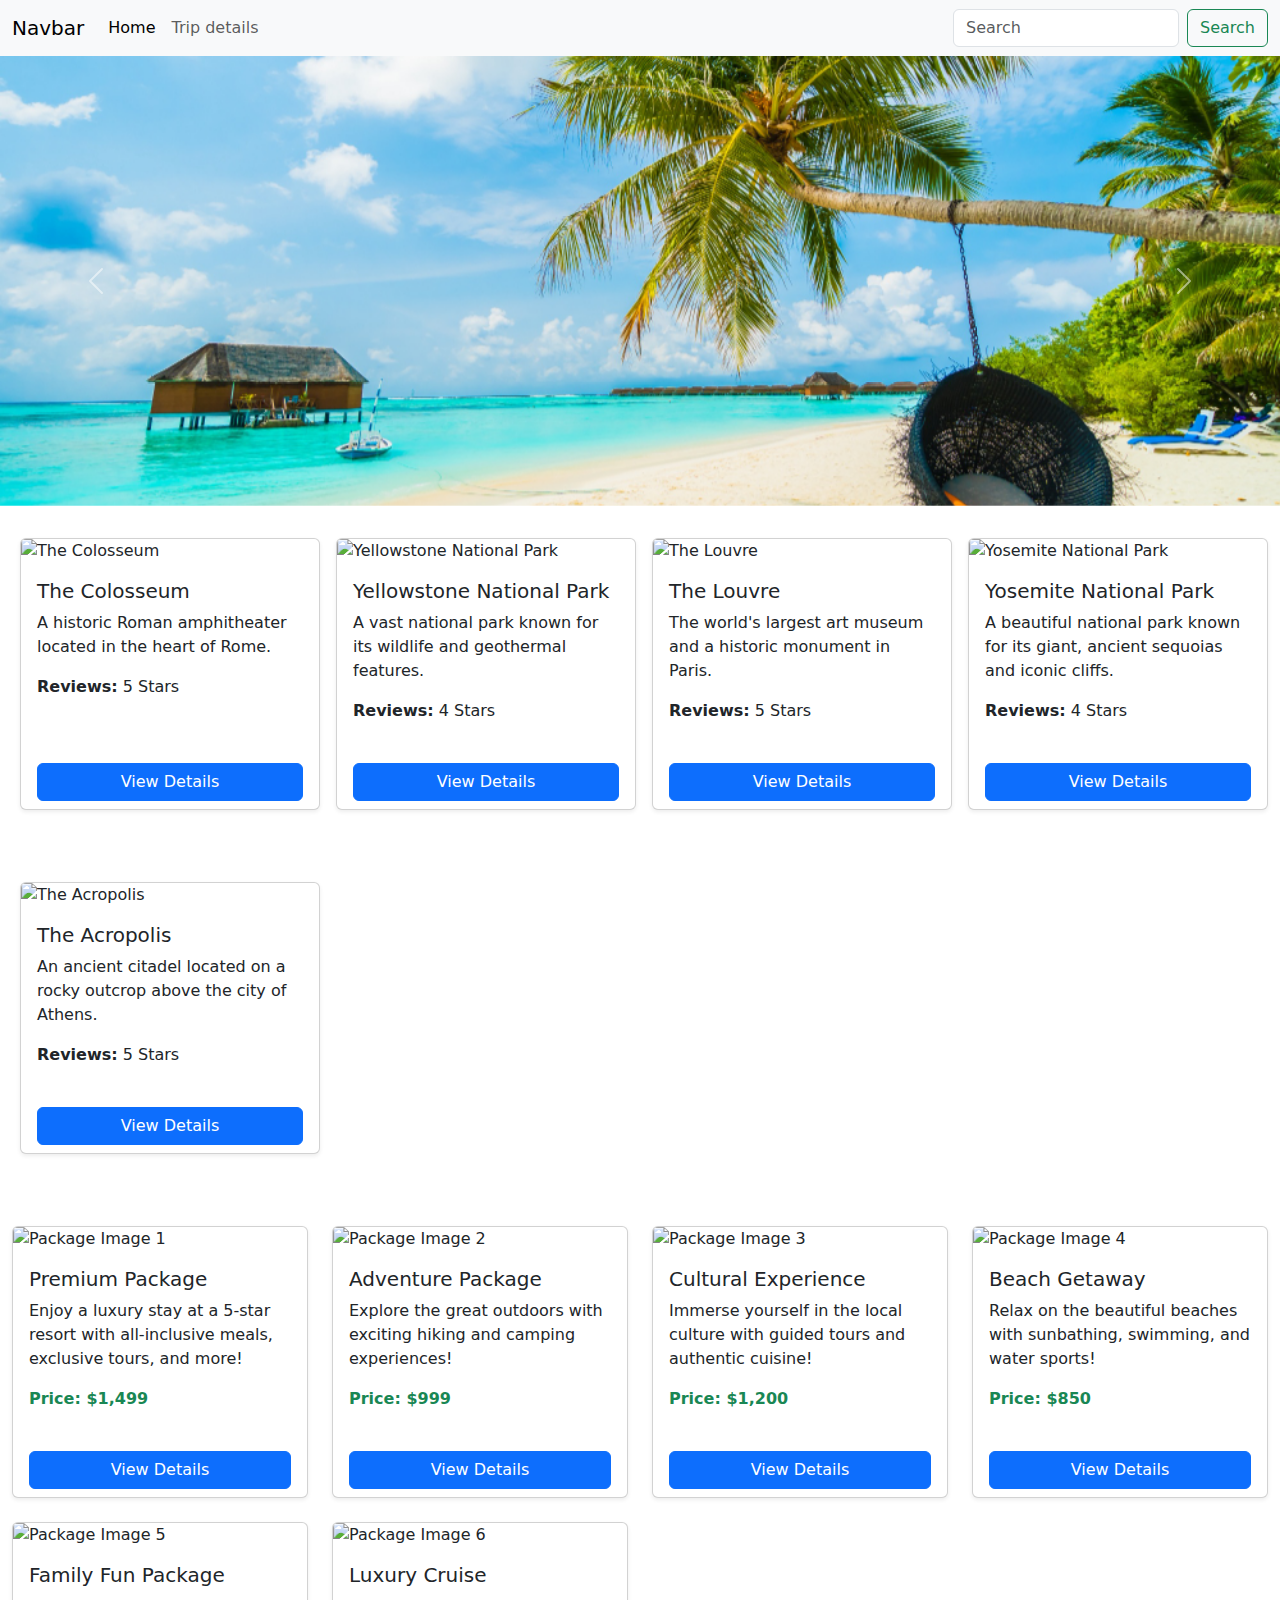
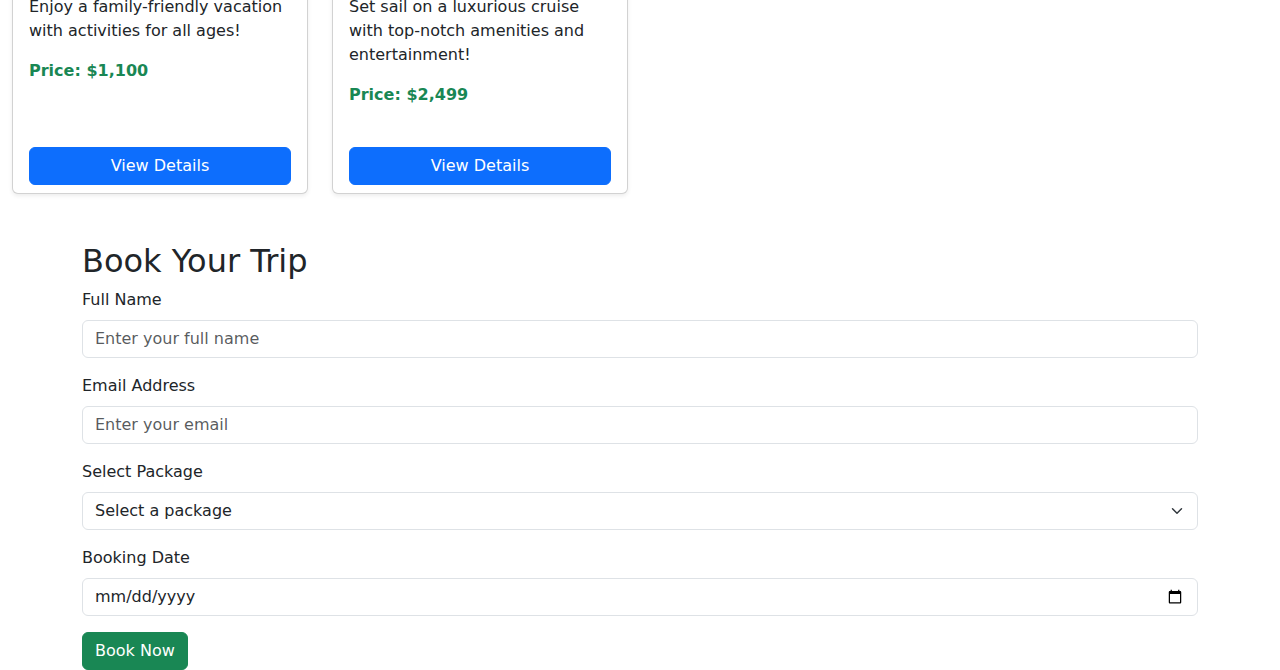
==== main.html @ 330f3a2c "msg" ====
<!DOCTYPE html>
<html lang="en">
<head>
    <meta charset="UTF-8">
    <meta name="viewport" content="width=device-width, initial-scale=1.0">
    <title>Document</title>
    <link rel="stylesheet" href="https://cdn.jsdelivr.net/npm/bootstrap@5.3.3/dist/css/bootstrap.min.css">
    <script src="https://cdn.jsdelivr.net/npm/bootstrap@5.3.3/dist/js/bootstrap.bundle.min.js"></script>

   
    <link rel="stylesheet" href="mystyle.css">
</head>
<body>
    <nav class="navbar navbar-expand-lg bg-body-tertiary">
        <div class="container-fluid">
          <a class="navbar-brand" href="#">Navbar</a>
          <button class="navbar-toggler" type="button" data-bs-toggle="collapse" data-bs-target="#navbarSupportedContent" aria-controls="navbarSupportedContent" aria-expanded="false" aria-label="Toggle navigation">
            <span class="navbar-toggler-icon"></span>
          </button>
          <div class="collapse navbar-collapse" id="navbarSupportedContent">
            <ul class="navbar-nav me-auto mb-2 mb-lg-0">
              <li class="nav-item">
                <a class="nav-link active" aria-current="page" href="#">Home</a>
              </li>
              <li class="nav-item">
                <a class="nav-link" href="#" id="tripdetails">Trip details</a>
              </li>
              </ul>
            <form class="d-flex" role="search">
              <input class="form-control me-2" type="search" placeholder="Search" aria-label="Search" id="searchbar">
              <button class="btn btn-outline-success" type="submit">Search</button>
            </form>
          </div>
        </div>
      </nav>
<!-- carousel -->
      <div id="carouselExampleAutoplaying" class="carousel slide" data-bs-ride="carousel">
        <div class="carousel-inner">
          <div class="carousel-item active">
            <img src="jsproj images/cr1.jpg" class="d-block w-100" alt="...">
          </div>
          <div class="carousel-item">
            <img src="jsproj images/cr2.jpg" class="d-block w-100" alt="...">
          </div>
          <div class="carousel-item">
            <img src="jsproj images/cr3.jpg" class="d-block w-100" alt="...">
          </div>
          <div class="carousel-item">
            <img src="jsproj images/cr4.jpg" class="d-block w-100" alt="...">
          </div>
        </div>
        <button class="carousel-control-prev" type="button" data-bs-target="#carouselExampleAutoplaying" data-bs-slide="prev">
          <span class="carousel-control-prev-icon" aria-hidden="true"></span>
          <span class="visually-hidden">Previous</span>
        </button>
        <button class="carousel-control-next" type="button" data-bs-target="#carouselExampleAutoplaying" data-bs-slide="next">
          <span class="carousel-control-next-icon" aria-hidden="true"></span>
          <span class="visually-hidden">Next</span>
        </button>
      </div> 

    <!-- cards -->
    <div class="container-fluid out">
        <div id="output" class="row g-3"></div>
    </div>
  
    <!-- packages -->
    <div class="container-fluid mt-5">
        <div class="row g-4">
            <div class="col-md-3">
                <div class="card h-100 shadow-sm">
                    <img src="https://via.placeholder.com/400x200" class="card-img-top" alt="Package Image 1">
                    <div class="card-body">
                        <h5 class="card-title">Premium Package</h5>
                        <p class="card-text">Enjoy a luxury stay at a 5-star resort with all-inclusive meals, exclusive tours, and more!</p>
                        <p class="text-success fw-bold">Price: $1,499</p>
                    </div>
                    <div class="card-footer bg-transparent border-top-0">
                        <a href="#" class="btn btn-primary w-100">View Details</a>
                    </div>
                </div>
            </div>
    
            <div class="col-md-3">
                <div class="card h-100 shadow-sm">
                    <img src="https://via.placeholder.com/400x200" class="card-img-top" alt="Package Image 2">
                    <div class="card-body">
                        <h5 class="card-title">Adventure Package</h5>
                        <p class="card-text">Explore the great outdoors with exciting hiking and camping experiences!</p>
                        <p class="text-success fw-bold">Price: $999</p>
                    </div>
                    <div class="card-footer bg-transparent border-top-0">
                        <a href="#" class="btn btn-primary w-100">View Details</a>
                    </div>
                </div>
            </div>
    
            <div class="col-md-3">
                <div class="card h-100 shadow-sm">
                    <img src="https://via.placeholder.com/400x200" class="card-img-top" alt="Package Image 3">
                    <div class="card-body">
                        <h5 class="card-title">Cultural Experience</h5>
                        <p class="card-text">Immerse yourself in the local culture with guided tours and authentic cuisine!</p>
                        <p class="text-success fw-bold">Price: $1,200</p>
                    </div>
                    <div class="card-footer bg-transparent border-top-0">
                        <a href="#" class="btn btn-primary w-100">View Details</a>
                    </div>
                </div>
            </div>
    
            <div class="col-md-3">
                <div class="card h-100 shadow-sm">
                    <img src="https://via.placeholder.com/400x200" class="card-img-top" alt="Package Image 4">
                    <div class="card-body">
                        <h5 class="card-title">Beach Getaway</h5>
                        <p class="card-text">Relax on the beautiful beaches with sunbathing, swimming, and water sports!</p>
                        <p class="text-success fw-bold">Price: $850</p>
                    </div>
                    <div class="card-footer bg-transparent border-top-0">
                        <a href="#" class="btn btn-primary w-100">View Details</a>
                    </div>
                </div>
            </div>
    
            <div class="col-md-3">
                <div class="card h-100 shadow-sm">
                    <img src="https://via.placeholder.com/400x200" class="card-img-top" alt="Package Image 5">
                    <div class="card-body">
                        <h5 class="card-title">Family Fun Package</h5>
                        <p class="card-text">Enjoy a family-friendly vacation with activities for all ages!</p>
                        <p class="text-success fw-bold">Price: $1,100</p>
                    </div>
                    <div class="card-footer bg-transparent border-top-0">
                        <a href="#" class="btn btn-primary w-100">View Details</a>
                    </div>
                </div>
            </div>
    
            <div class="col-md-3">
                <div class="card h-100 shadow-sm">
                    <img src="https://via.placeholder.com/400x200" class="card-img-top" alt="Package Image 6">
                    <div class="card-body">
                        <h5 class="card-title">Luxury Cruise</h5>
                        <p class="card-text">Set sail on a luxurious cruise with top-notch amenities and entertainment!</p>
                        <p class="text-success fw-bold">Price: $2,499</p>
                    </div>
                    <div class="card-footer bg-transparent border-top-0">
                        <a href="#" class="btn btn-primary w-100">View Details</a>
                    </div>
                </div>
            </div>
        </div>
    </div>
    
  <!-- bookings -->
    <!-- Booking Form -->
<div class="container mt-5">
    <h2>Book Your Trip</h2>
    <form>
        <div class="mb-3">
            <label for="name" class="form-label">Full Name</label>
            <input type="text" class="form-control" id="name" placeholder="Enter your full name" required>
        </div>
        <div class="mb-3">
            <label for="email" class="form-label">Email Address</label>
            <input type="email" class="form-control" id="email" placeholder="Enter your email" required>
        </div>
        <div class="mb-3">
            <label for="package" class="form-label">Select Package</label>
            <select class="form-select" id="package" required>
                <option value="" disabled selected>Select a package</option>
                <option value="Premium Package">Premium Package - $1,499</option>
                <option value="Adventure Package">Adventure Package - $999</option>
                <option value="Cultural Experience">Cultural Experience - $1,200</option>
                <option value="Beach Getaway">Beach Getaway - $850</option>
                <option value="Family Fun Package">Family Fun Package - $1,100</option>
                <option value="Luxury Cruise">Luxury Cruise - $2,499</option>
            </select>
        </div>
        <div class="mb-3">
            <label for="date" class="form-label">Booking Date</label>
            <input type="date" class="form-control" id="date" required>
        </div>
        <button type="submit" class="btn btn-success">Book Now</button>
    </form>
</div>
<!-- trip details -->


    <script src="script.js"></script>
</body>
</html>
---- mystyle.css ----
*{
    margin:0px;
    padding:0px;
}
.container{
    width:100%
}
.cardn{
box-shadow: 1px 2px 3px black;
margin-bottom: 5vh;
margin-top: 3vh;
   }
.imgc {
    width: 100%; 
    height: auto; 
    object-fit: cover; 
}
#output{
    margin-left: 0vw;
    padding-left: 0vw;
}
.container .row{
    margin-left: 0vw;
    padding-left: 0vw;   
}
.carousel-item img {
    height: 50vh; /* Set to 50% of the viewport height */
    object-fit: cover; /* Maintain aspect ratio and cover the area */
}
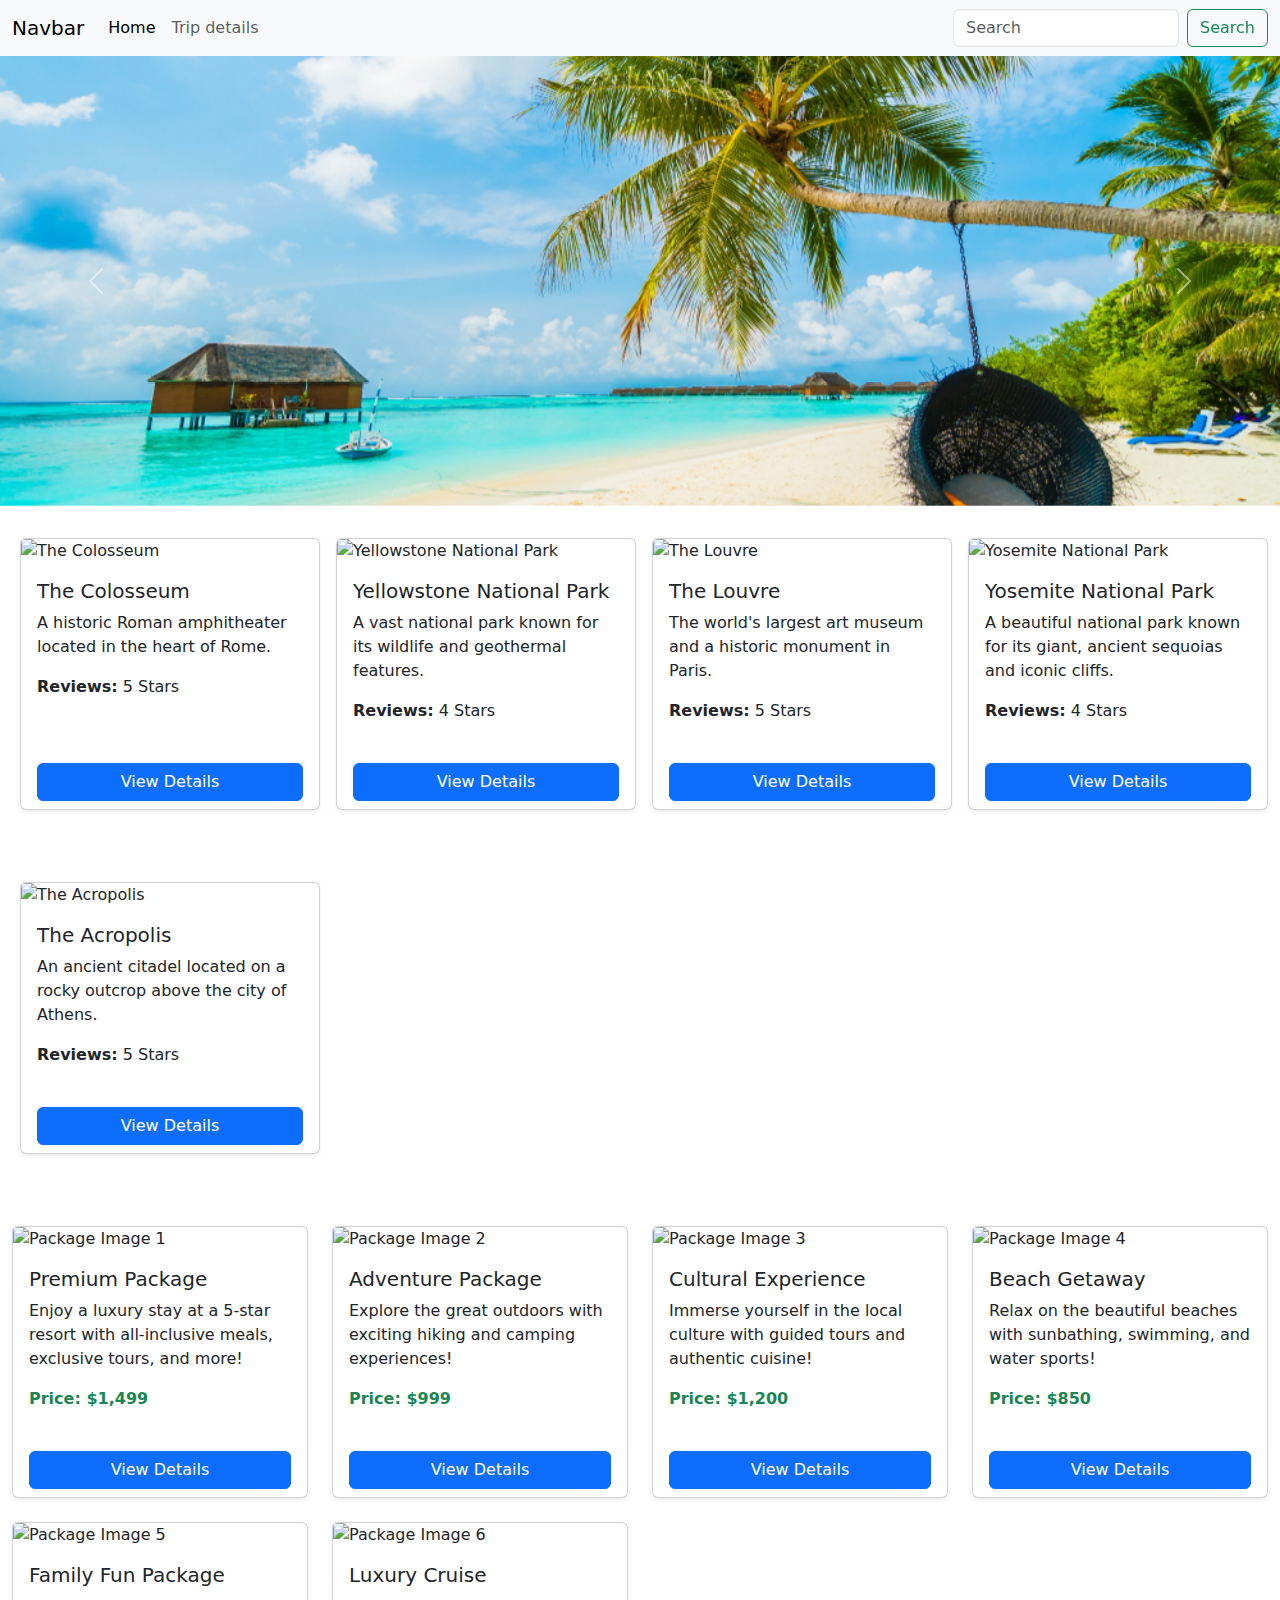
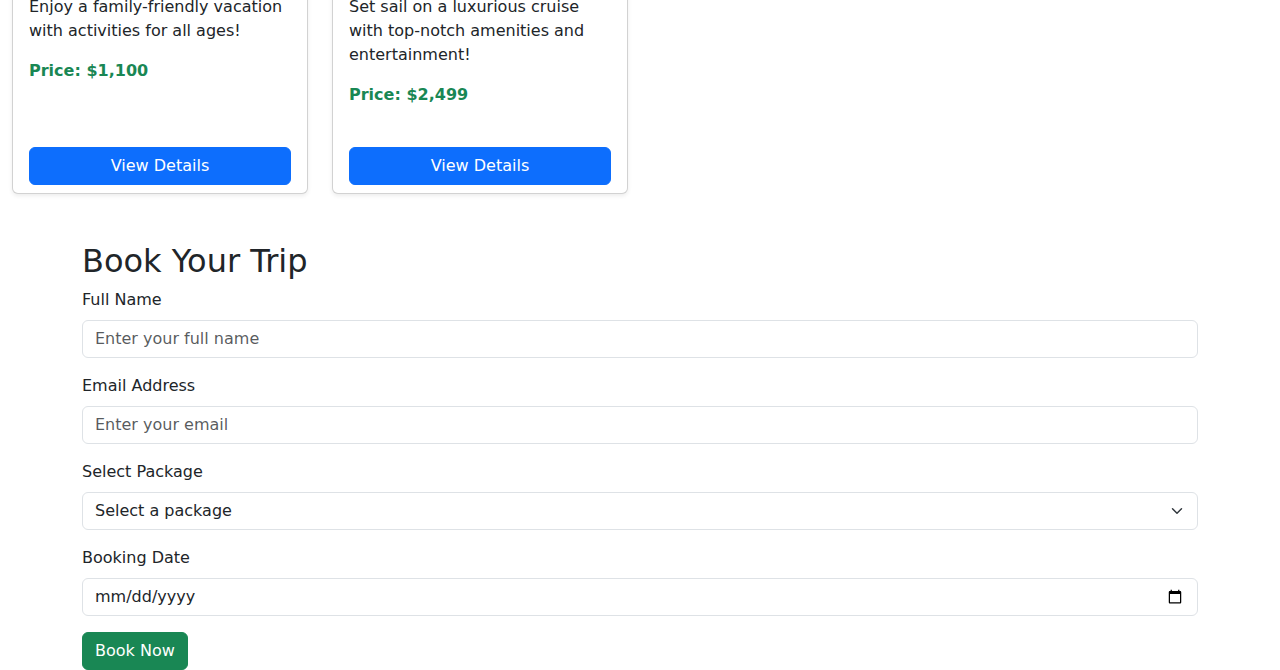
==== commit 09f7e3c7: "msg" ====
--- a/main.html
+++ b/main.html
@@ -24,6 +24,24 @@
               </li>
               <li class="nav-item">
                 <a class="nav-link" href="#" id="tripdetails">Trip details</a>
+                <div id="tripdetailsoutput">
+                    <table class="table">
+                      <thead>
+                        <tr>
+                            <th>Name</th>
+                            <th>Email</th>
+                            <th>Packages</th>
+                            <th>Date</th>
+                        </tr>
+                    </thead>
+                       <tbody id="tripdetails2">
+                        
+
+                       </tbody>
+                    </table>
+
+
+                     </div>
               </li>
               </ul>
             <form class="d-flex" role="search">
@@ -182,7 +200,7 @@
             <label for="date" class="form-label">Booking Date</label>
             <input type="date" class="form-control" id="date" required>
         </div>
-        <button type="submit" class="btn btn-success">Book Now</button>
+        <button type="submit" class="btn btn-success" id="book">Book Now</button>
     </form>
 </div>
 <!-- trip details -->
--- a/mystyle.css
+++ b/mystyle.css
@@ -24,8 +24,20 @@
     padding-left: 0vw;   
 }
 .carousel-item img {
-    height: 50vh; /* Set to 50% of the viewport height */
-    object-fit: cover; /* Maintain aspect ratio and cover the area */
+    height: 50vh; 
+    object-fit: cover; 
 }
-
-
+#tripdetailsoutput{
+    display: none;
+    position: absolute;
+}
+.navbar{
+    position:relative;
+    top:0;
+    z-index: 1000;
+    width:100%;
+}
+#tripdetailsoutput{
+    background-color: black;
+    color: white;
+}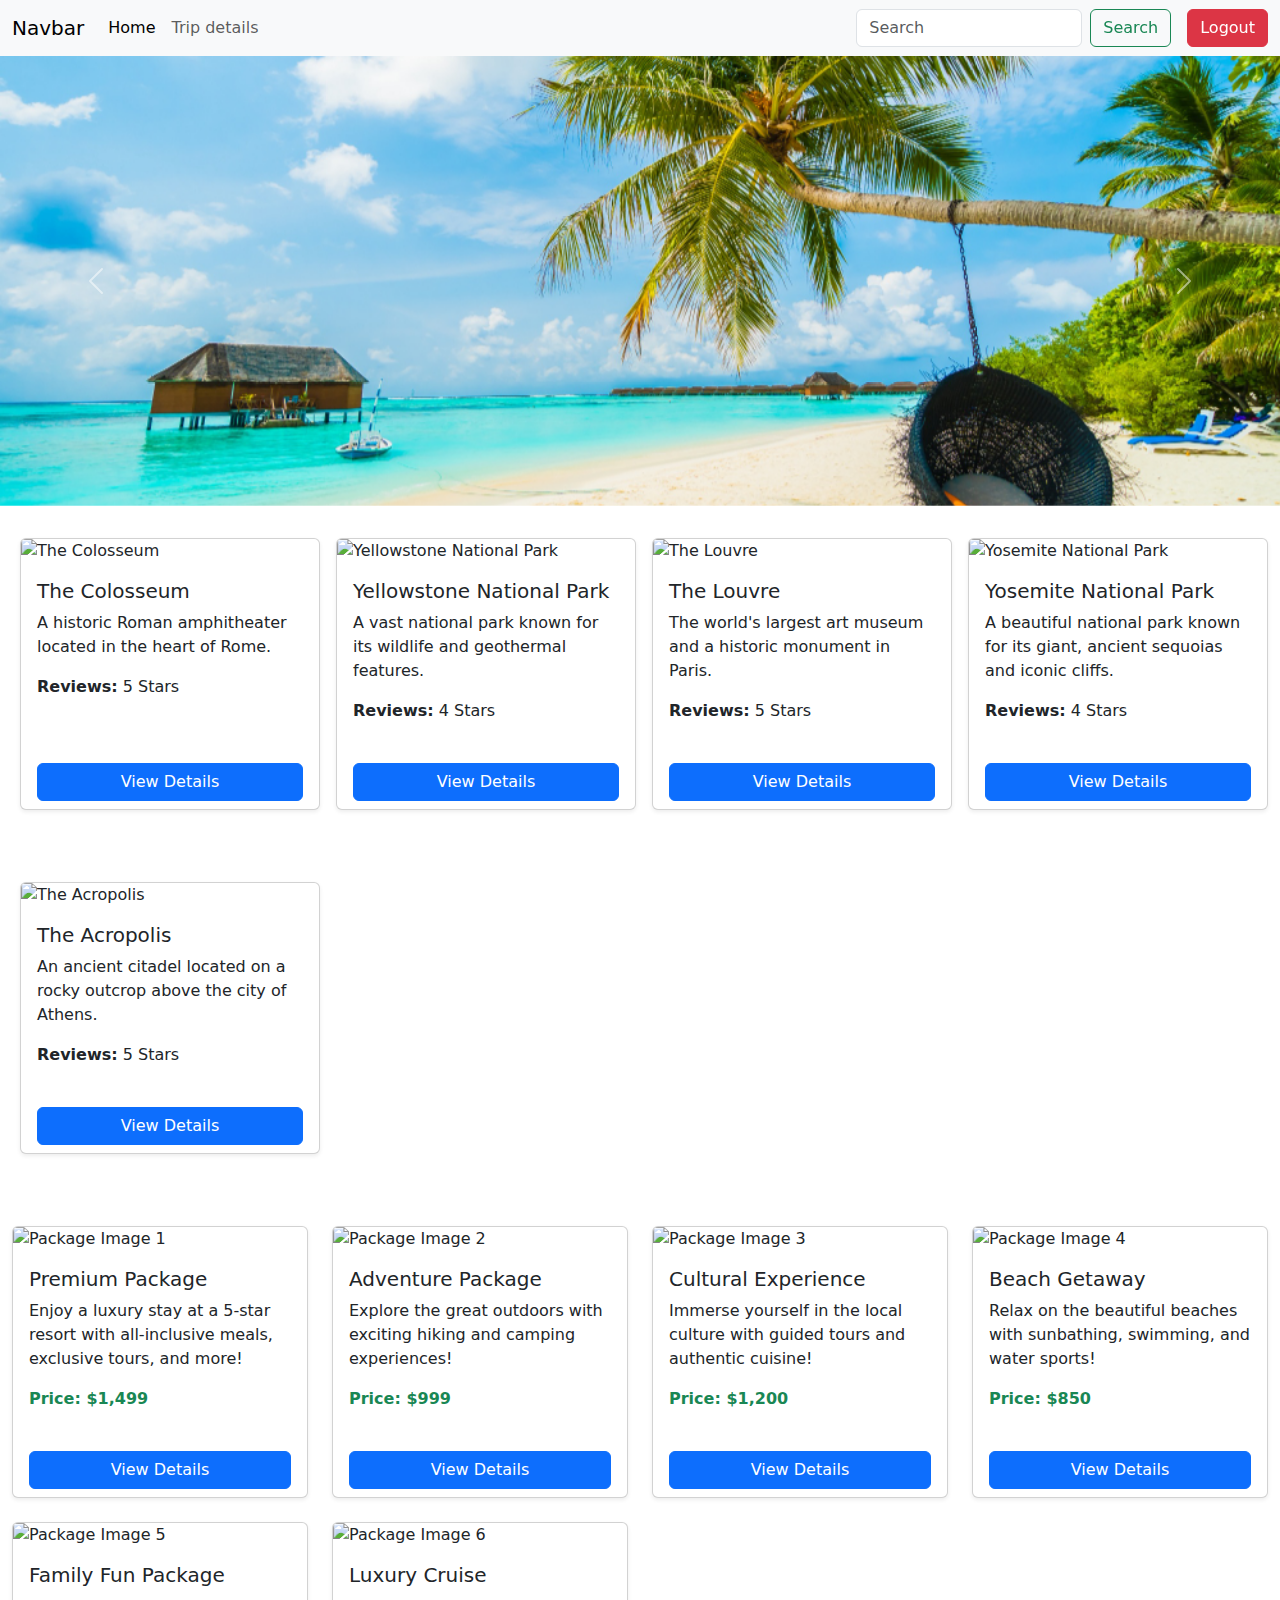
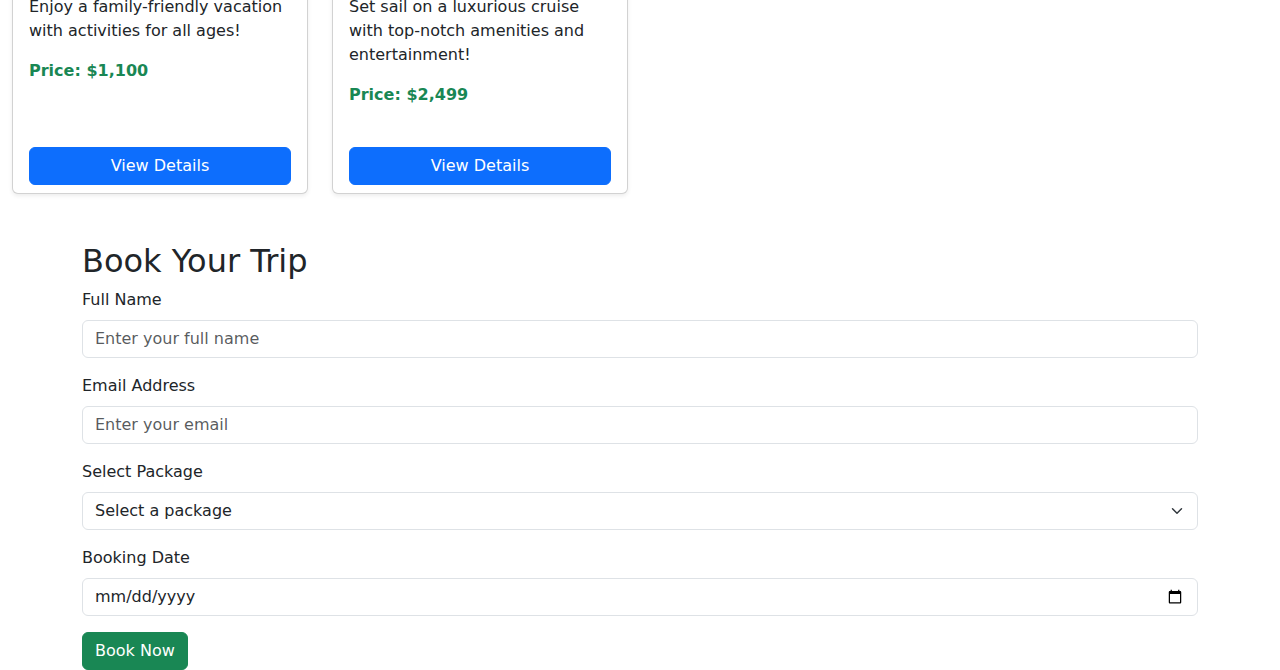
==== commit aad3bd9f: "msg" ====
--- a/main.html
+++ b/main.html
@@ -44,10 +44,13 @@
                      </div>
               </li>
               </ul>
+              <div class="d-flex">
             <form class="d-flex" role="search">
               <input class="form-control me-2" type="search" placeholder="Search" aria-label="Search" id="searchbar">
               <button class="btn btn-outline-success" type="submit">Search</button>
             </form>
+            <button class="btn btn-danger ms-3" id="logoutBtn">Logout</button>
+        </div>
           </div>
         </div>
       </nav>
@@ -202,6 +205,8 @@
         </div>
         <button type="submit" class="btn btn-success" id="book">Book Now</button>
     </form>
+    
+
 </div>
 <!-- trip details -->
 
